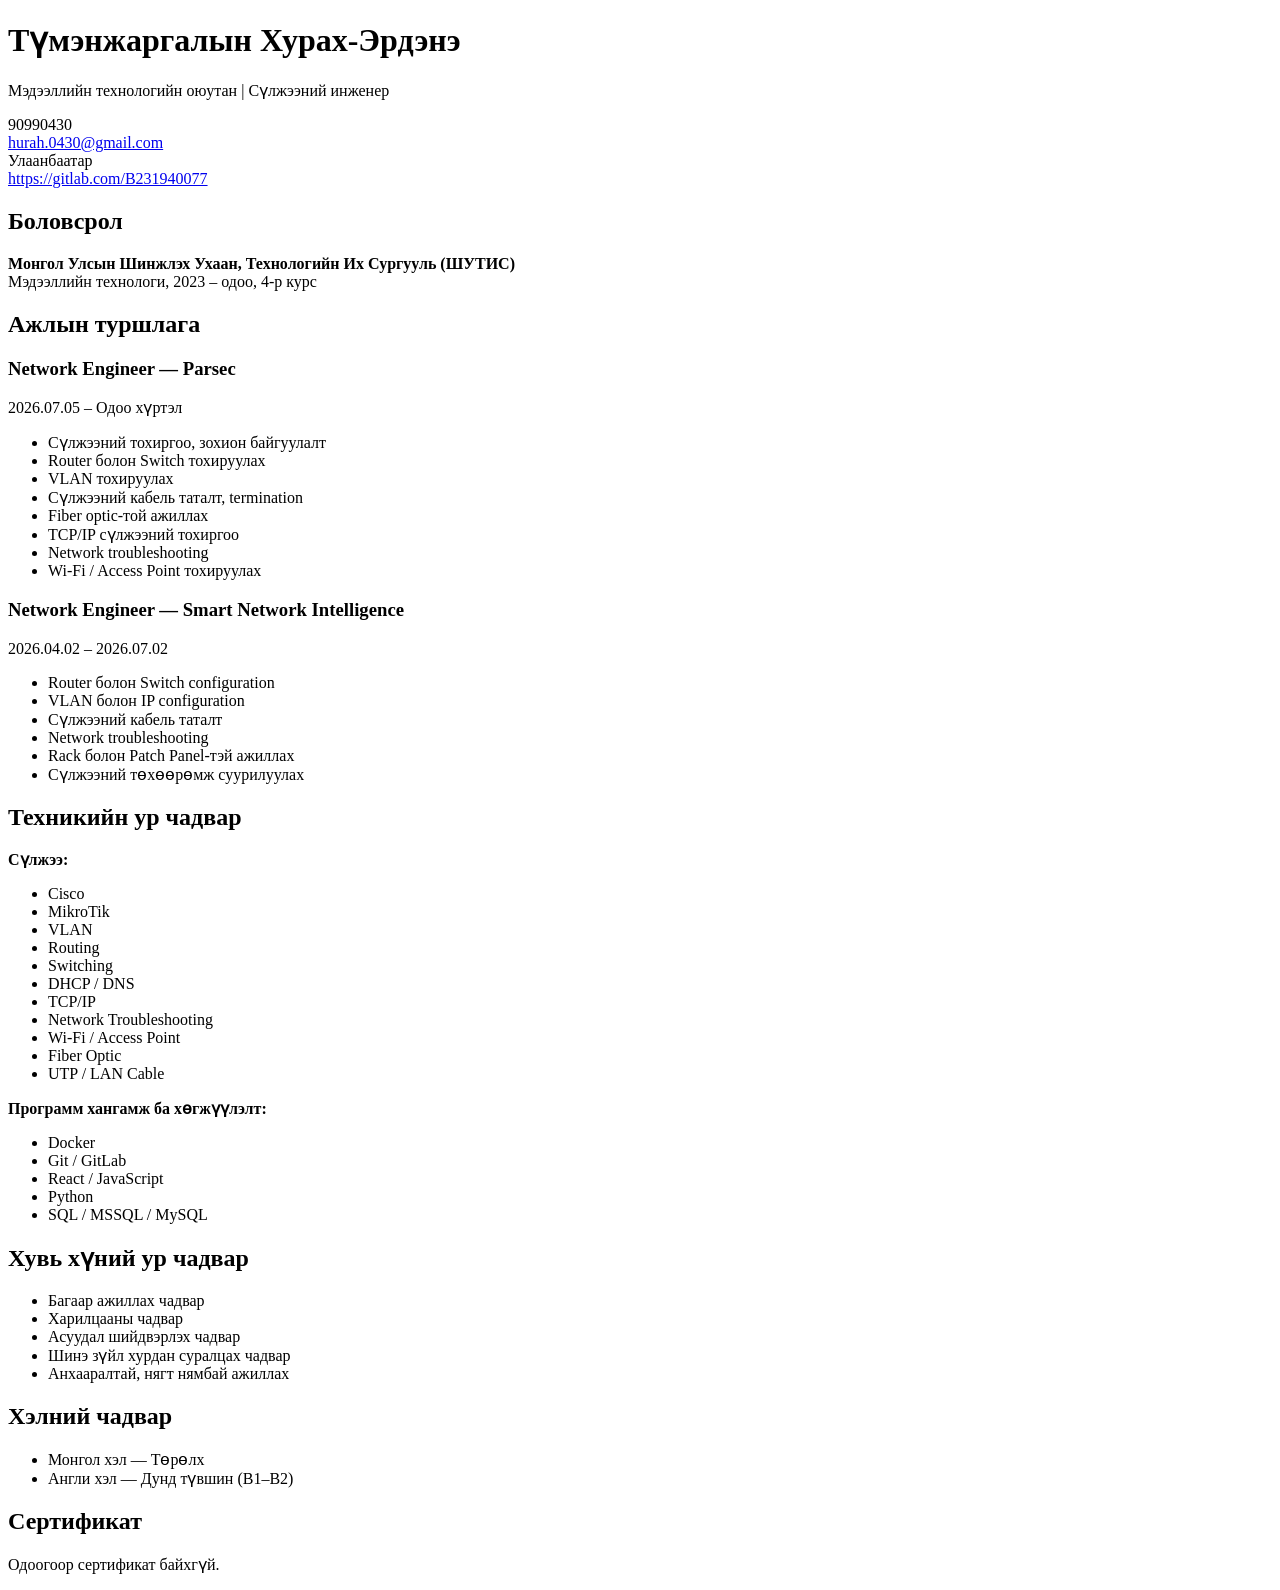
==== lab1/index.html @ 23260827 "lab1 Initial commit: Add CV index.html" ====
<!DOCTYPE html>
<html lang="mn">
<head>
  <meta charset="UTF-8">
  <meta name="viewport" content="width=device-width, initial-scale=1.0">
  <title>Түмэнжаргалын Хурах-Эрдэнэ | CV</title>
</head>
<body>
  <!-- Үндсэн гарчиг -->
  <h1>Түмэнжаргалын Хурах-Эрдэнэ</h1>
  <p>Мэдээллийн технологийн оюутан | Сүлжээний инженер</p>
  <p>
    90990430<br>
    <a href="mailto:hurah.0430@gmail.com">hurah.0430@gmail.com</a><br>
    Улаанбаатар<br>
    <a href="https://gitlab.com/B231940077" target="_blank">https://gitlab.com/B231940077</a>
  </p>

  <h2>Боловсрол</h2>
  <p><strong>Монгол Улсын Шинжлэх Ухаан, Технологийн Их Сургууль (ШУТИС)</strong><br>
  Мэдээллийн технологи, 2023 – одоо, 4-р курс</p>

  <h2>Ажлын туршлага</h2>

  <h3>Network Engineer — Parsec</h3>
  <p>2026.07.05 – Одоо хүртэл</p>
  <ul>
    <li>Сүлжээний тохиргоо, зохион байгуулалт</li>
    <li>Router болон Switch тохируулах</li>
    <li>VLAN тохируулах</li>
    <li>Сүлжээний кабель таталт, termination</li>
    <li>Fiber optic-той ажиллах</li>
    <li>TCP/IP сүлжээний тохиргоо</li>
    <li>Network troubleshooting</li>
    <li>Wi-Fi / Access Point тохируулах</li>
  </ul>

  <h3>Network Engineer — Smart Network Intelligence</h3>
  <p>2026.04.02 – 2026.07.02</p>
  <ul>
    <li>Router болон Switch configuration</li>
    <li>VLAN болон IP configuration</li>
    <li>Сүлжээний кабель таталт</li>
    <li>Network troubleshooting</li>
    <li>Rack болон Patch Panel-тэй ажиллах</li>
    <li>Сүлжээний төхөөрөмж суурилуулах</li>
  </ul>

  <h2>Техникийн ур чадвар</h2>
  <p><strong>Сүлжээ:</strong></p>
  <ul>
    <li>Cisco</li>
    <li>MikroTik</li>
    <li>VLAN</li>
    <li>Routing</li>
    <li>Switching</li>
    <li>DHCP / DNS</li>
    <li>TCP/IP</li>
    <li>Network Troubleshooting</li>
    <li>Wi-Fi / Access Point</li>
    <li>Fiber Optic</li>
    <li>UTP / LAN Cable</li>
  </ul>

  <p><strong>Программ хангамж ба хөгжүүлэлт:</strong></p>
  <ul>
    <li>Docker</li>
    <li>Git / GitLab</li>
    <li>React / JavaScript</li>
    <li>Python</li>
    <li>SQL / MSSQL / MySQL</li>
  </ul>

  <h2>Хувь хүний ур чадвар</h2>
  <ul>
    <li>Багаар ажиллах чадвар</li>
    <li>Харилцааны чадвар</li>
    <li>Асуудал шийдвэрлэх чадвар</li>
    <li>Шинэ зүйл хурдан суралцах чадвар</li>
    <li>Анхааралтай, нягт нямбай ажиллах</li>
  </ul>

  <h2>Хэлний чадвар</h2>
  <ul>
    <li>Монгол хэл — Төрөлх</li>
    <li>Англи хэл — Дунд түвшин (B1–B2)</li>
  </ul>

  <h2>Сертификат</h2>
  <p>Одоогоор сертификат байхгүй.</p>
</body>
</html>
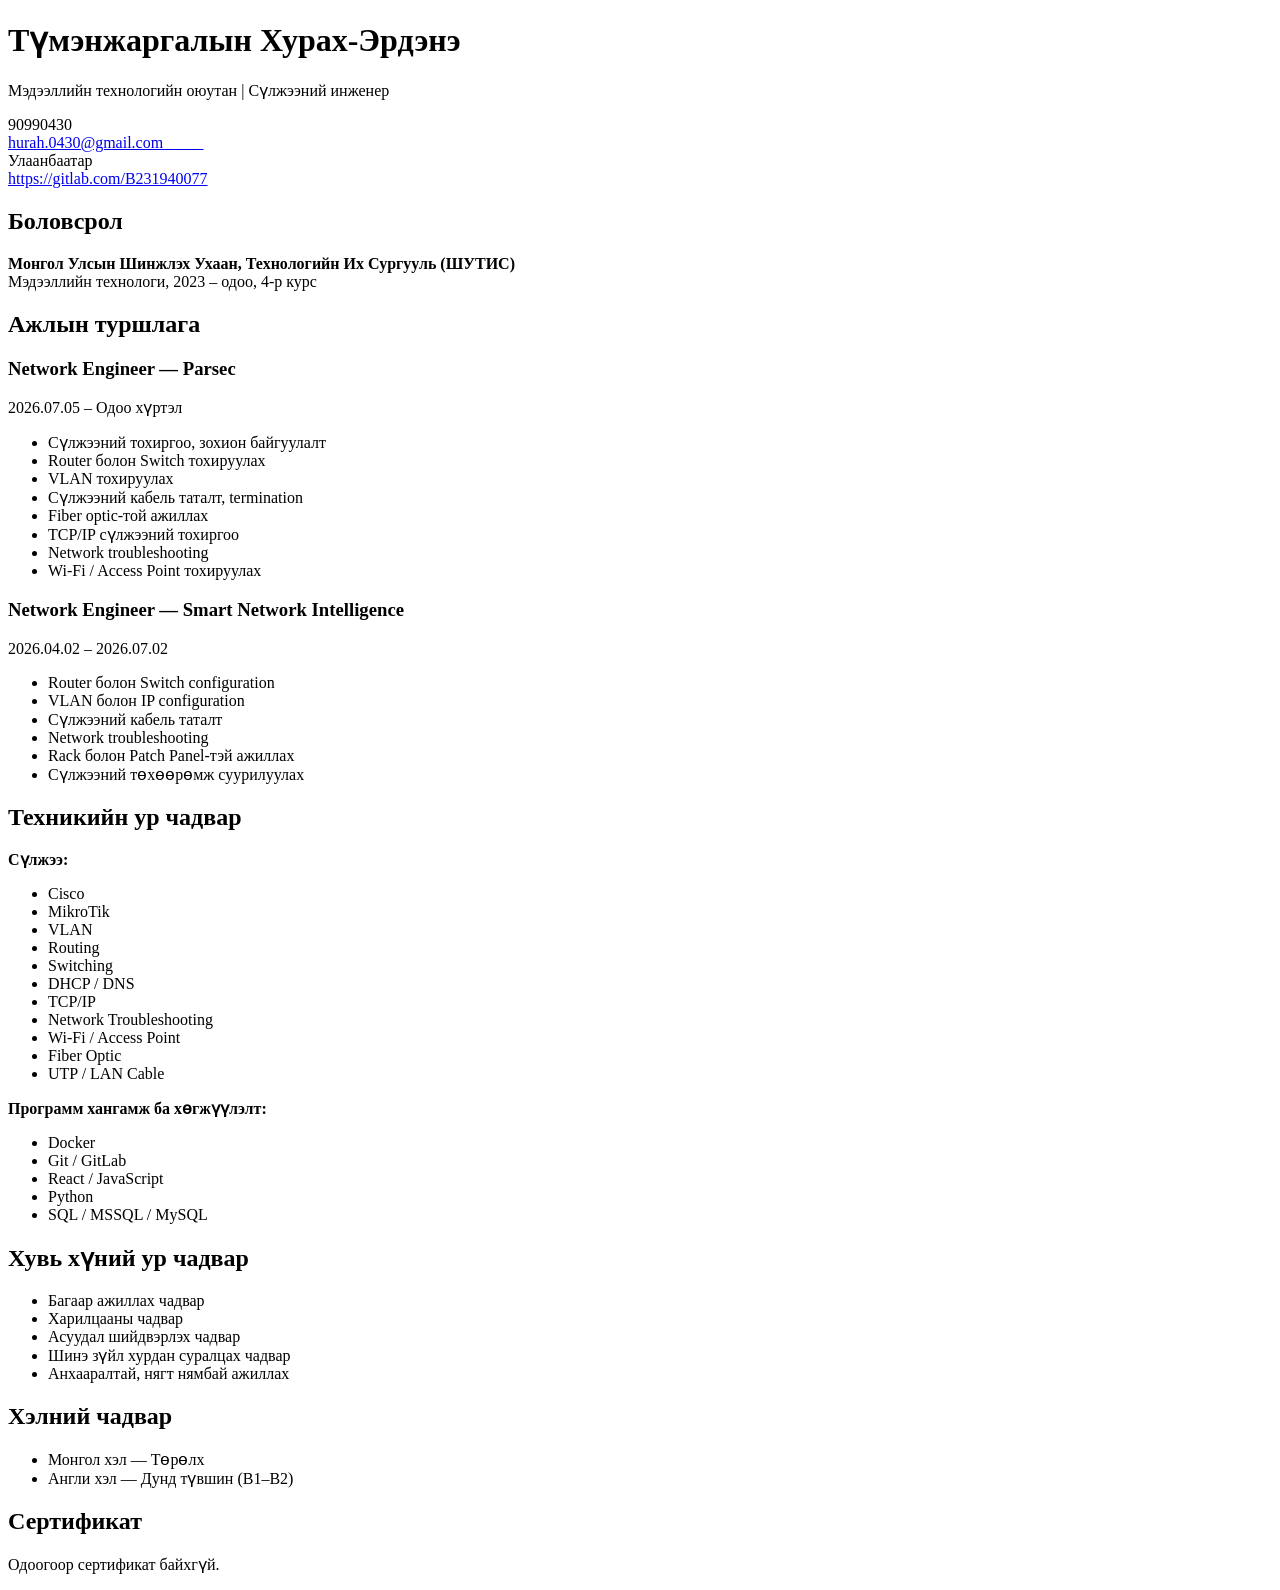
==== commit 4272c968: "fahh" ====
--- a/lab1/index.html
+++ b/lab1/index.html
@@ -11,7 +11,7 @@
   <p>Мэдээллийн технологийн оюутан | Сүлжээний инженер</p>
   <p>
     90990430<br>
-    <a href="mailto:hurah.0430@gmail.com">hurah.0430@gmail.com</a><br>
+    <a href="mailto:hurah.0430@gmail.com">hurah.0430@gmail.com_____</a><br>
     Улаанбаатар<br>
     <a href="https://gitlab.com/B231940077" target="_blank">https://gitlab.com/B231940077</a>
   </p>
